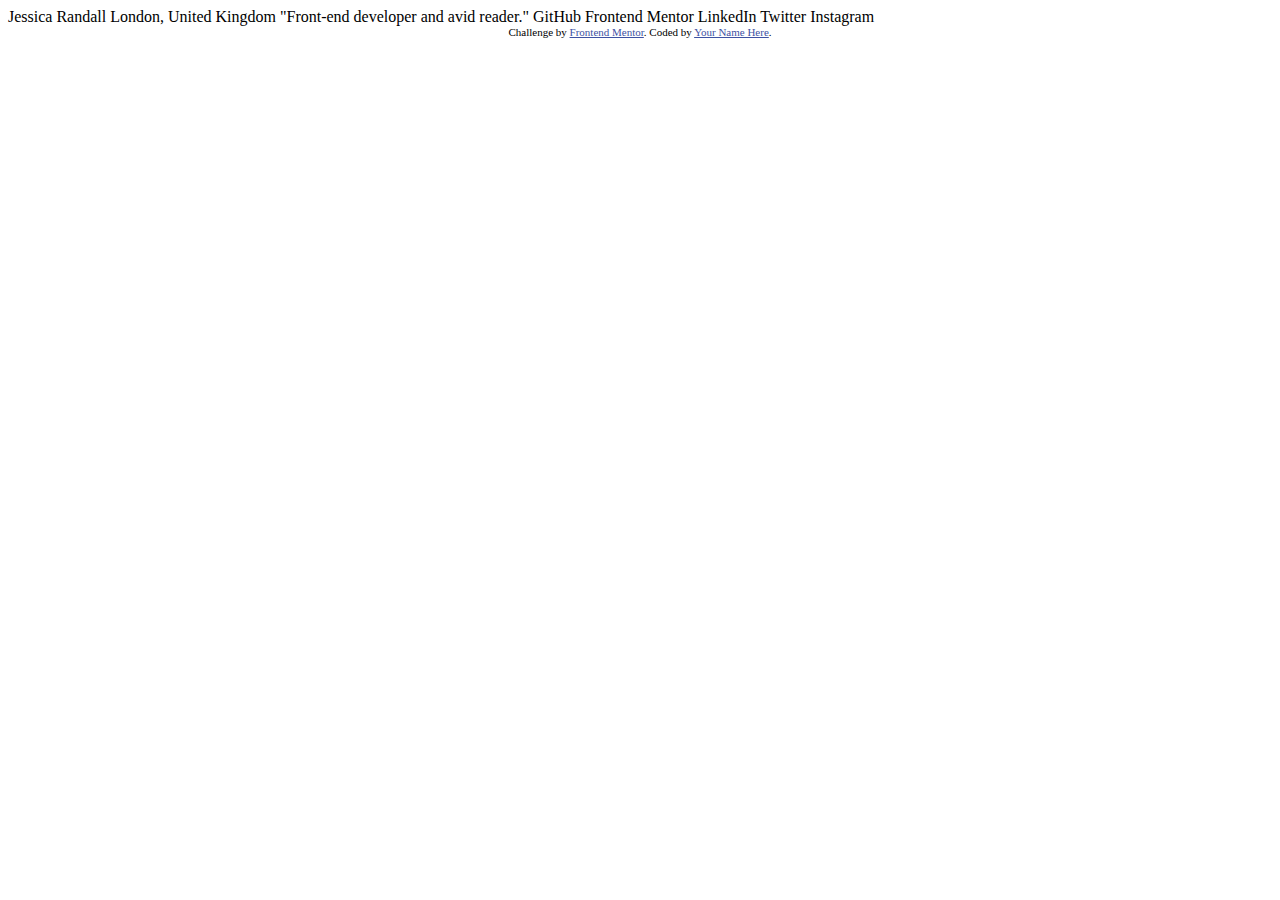
==== Social_Link/index.html @ d830e711 "Changes in folders" ====
<!DOCTYPE html>
<html lang="en">
<head>
  <meta charset="UTF-8">
  <meta name="viewport" content="width=device-width, initial-scale=1.0"> <!-- displays site properly based on user's device -->

  <link rel="icon" type="image/png" sizes="32x32" href="./assets/images/favicon-32x32.png">
  
  <title>Frontend Mentor | Social links profile</title>

  <!-- Feel free to remove these styles or customise in your own stylesheet 👍 -->
  <style>
    .attribution { font-size: 11px; text-align: center; }
    .attribution a { color: hsl(228, 45%, 44%); }
  </style>
</head>
<body>

  Jessica Randall
  London, United Kingdom
  "Front-end developer and avid reader."

  GitHub
  Frontend Mentor
  LinkedIn
  Twitter
  Instagram
  
  <div class="attribution">
    Challenge by <a href="https://www.frontendmentor.io?ref=challenge" target="_blank">Frontend Mentor</a>. 
    Coded by <a href="#">Your Name Here</a>.
  </div>
</body>
</html>
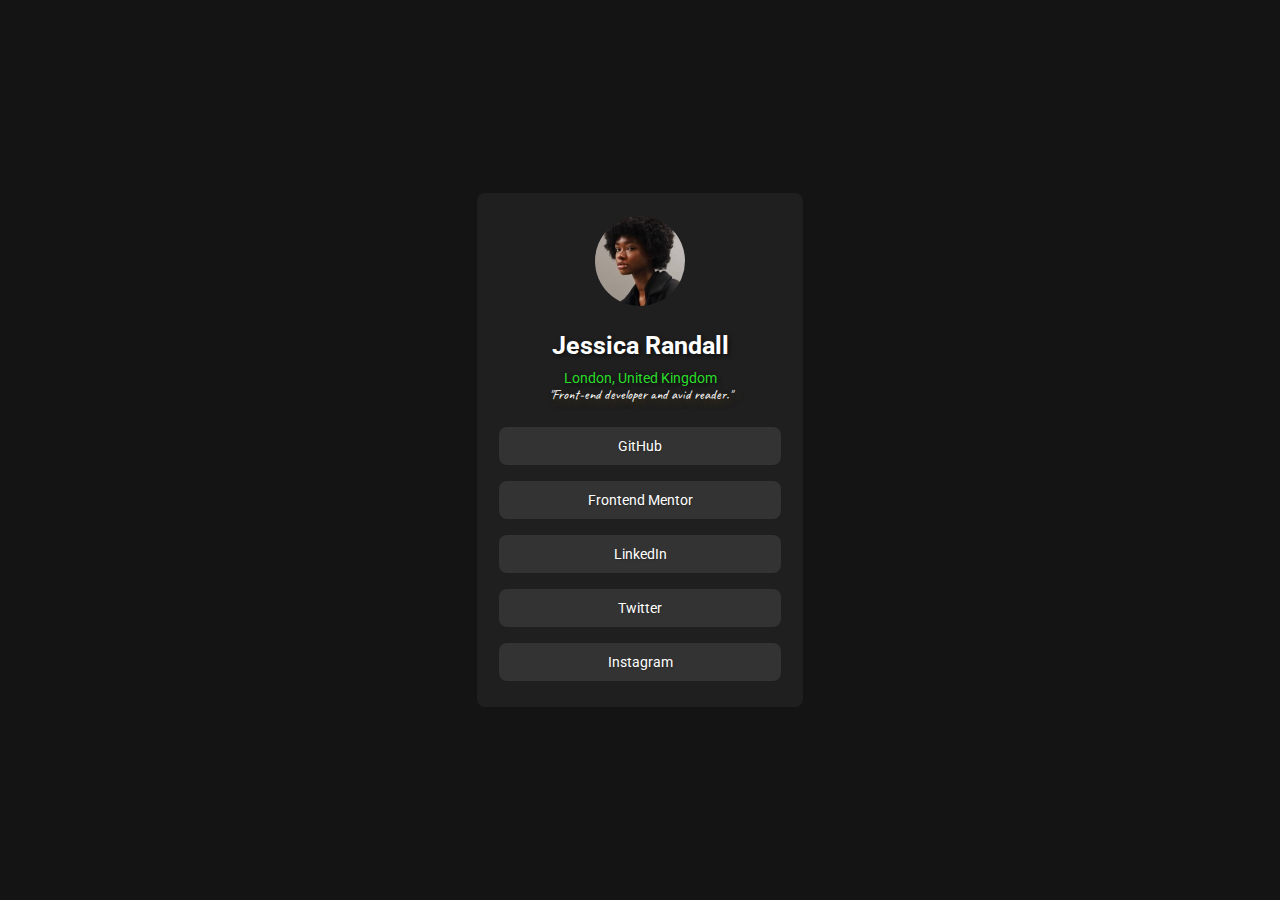
==== commit d80b61be: "Profile" ====
--- a/Social_Link/index.html
+++ b/Social_Link/index.html
@@ -5,30 +5,28 @@
   <meta name="viewport" content="width=device-width, initial-scale=1.0"> <!-- displays site properly based on user's device -->
 
   <link rel="icon" type="image/png" sizes="32x32" href="./assets/images/favicon-32x32.png">
-  
+  <link rel="stylesheet" href="index.css">
+  <link rel="stylesheet" href="https://fonts.googleapis.com/css?family=Caveat&display=swap" />
+  <link href="https://fonts.googleapis.com/css?family=Roboto&display=swap" rel="stylesheet">
   <title>Frontend Mentor | Social links profile</title>
 
-  <!-- Feel free to remove these styles or customise in your own stylesheet 👍 -->
-  <style>
-    .attribution { font-size: 11px; text-align: center; }
-    .attribution a { color: hsl(228, 45%, 44%); }
-  </style>
 </head>
 <body>
+  <main class = "profile-card">
+    <div class = "profile">
+      <img src="./assets/images/avatar-jessica.jpeg" alt="avatar">
+    </div>
+    <h1 class = "name">Jessica Randall</h1>
+    <p class = "address address-text">London, United Kingdom</p>
+    <p class = "description">"Front-end developer and avid reader."</p>
+    <ul class = "list">
+      <li class = "item"><a href="#" class="social-link">GitHub</a></li>
+      <li class="item"><a href="#" class="social-link">Frontend Mentor</a></li>
+      <li class="item"><a href="#" class="social-link">LinkedIn</a></li>
+      <li class="item"><a href="#" class="social-link">Twitter</a></li>
+      <li class="item"><a href="#" class="social-link">Instagram</a></li>
+    </ul>
+  </main>
 
-  Jessica Randall
-  London, United Kingdom
-  "Front-end developer and avid reader."
-
-  GitHub
-  Frontend Mentor
-  LinkedIn
-  Twitter
-  Instagram
-  
-  <div class="attribution">
-    Challenge by <a href="https://www.frontendmentor.io?ref=challenge" target="_blank">Frontend Mentor</a>. 
-    Coded by <a href="#">Your Name Here</a>.
-  </div>
 </body>
 </html>--- a/Social_Link/index.css
+++ b/Social_Link/index.css
@@ -0,0 +1,157 @@
+@font-face {
+ font-family: 'Inter';
+ src: url('../fonts/Inter-VariableFont_slnt,wght.ttf') format('truetype');
+ font-weight: normal;
+ font-style: normal;
+}
+
+*, *::before, *::after {
+ margin: 0;
+ padding: 0;
+ box-sizing: border-box;
+}
+
+:root {
+ --green: hsl(75, 94%, 57%);
+ --white: hsl(0, 0%, 100%);
+ --grey: hsl(0, 0%, 20%);
+ --dark-grey: hsl(0, 0%, 12%);
+ --off-black: hsl(0, 0%, 8%);
+ --light-green: #90ee90;
+ --black: #231f20;
+}
+
+body {
+ font-family: 'Roboto', sans-serif;
+ font-size: 14px;
+ font-optical-sizing: auto;
+ font-style: normal;
+ background-color: var(--off-black);
+ color: var(--white);
+ position: relative;
+ min-height: 100vh;
+ display: flex;
+ justify-content: center;
+ align-items: center;
+}
+
+a {
+ text-decoration: none;
+}
+
+.list .item a {
+ display: block;
+ padding: 10px;
+ border: 1px solid transparent;
+ transition: border-color 0.3s ease, transform 0.3s ease, color 0.3s ease;
+ color: white;
+ background-color: #333;
+ position: relative;
+ border-radius: 8px;
+}
+
+.list .item a::after {
+ content: '';
+ position: absolute;
+ left: 0;
+ right: 0;
+ bottom: 0;
+ background-color: transparent;
+ transition: background-color 0.3s ease;
+}
+
+.list .item a:hover {
+ color: var(--black);
+ background-color: var(--light-green);
+ transform: scale(1.1);
+}
+
+img {
+ width: 100%;
+}
+
+ul {
+ list-style: none;
+}
+
+.attribution {
+ display: none;
+}
+
+.profile-card {
+ padding: 1.4rem;
+ padding-bottom: 1.6rem;
+ border-radius: .5rem;
+ background-color: var(--dark-grey);
+ width: 326px;
+ text-align: center;
+}
+
+.profile {
+ width: 90px;
+ margin: 0 auto;
+ margin-bottom: 1.4rem;
+}
+
+.profile img {
+ border-radius: 100%;
+ width: 100%;
+ height: 100%;
+}
+
+.name {
+ font-size: 1.55rem;
+ margin-bottom: 0.65rem;
+ text-shadow: 2px 2px 4px rgba(0, 0, 0, 0.5);
+}
+
+.address-text {
+ color: #2add2a;
+ font-family: 'Roboto', sans-serif;
+ text-shadow: 2px 2px 4px rgba(0, 0, 0, 0.5), 0 0 5px rgba(0, 0, 0, 0.3);
+}
+
+.description {
+ font-family: 'Caveat', cursive;
+ margin-bottom: 1.5rem;
+ text-shadow: 3px 4px 7px rgba(81, 67, 21, 0.8);
+}
+
+.item:not(:last-of-type) {
+ width: 100%;
+ margin-bottom: 1rem;
+}
+
+.social-link {
+ display: block;
+ padding: 10px;
+ border: 1px solid transparent;
+ transition: border-color 0.3s ease, background-color 0.3s ease, box-shadow 0.3s ease, transform 0.3s ease;
+ color: white;
+ background-color: #333;
+ position: relative;
+ border-radius: 8px;
+ overflow: hidden;
+ text-shadow: 1px 1px 2px rgba(0, 0, 0, 0.2); /* Clean shadow effect */
+}
+
+.social-link:hover {
+ color: var(--black);
+ background-color: var(--light-green);
+ transform: scale(1.1);
+ text-shadow: 1px 1px 3px rgba(0, 0, 0, 0.3); /* Slightly enhanced shadow on hover */
+}
+
+.social-link::before {
+ content: '';
+ position: absolute;
+ top: 0;
+ left: 0;
+ width: 100%;
+ height: 100%;
+ background-color: rgba(255, 255, 255, 0.2);
+ transform: scaleX(0);
+ transform-origin: left;
+ transition: transform 0.3s ease-in-out;
+ z-index: -1;
+}
